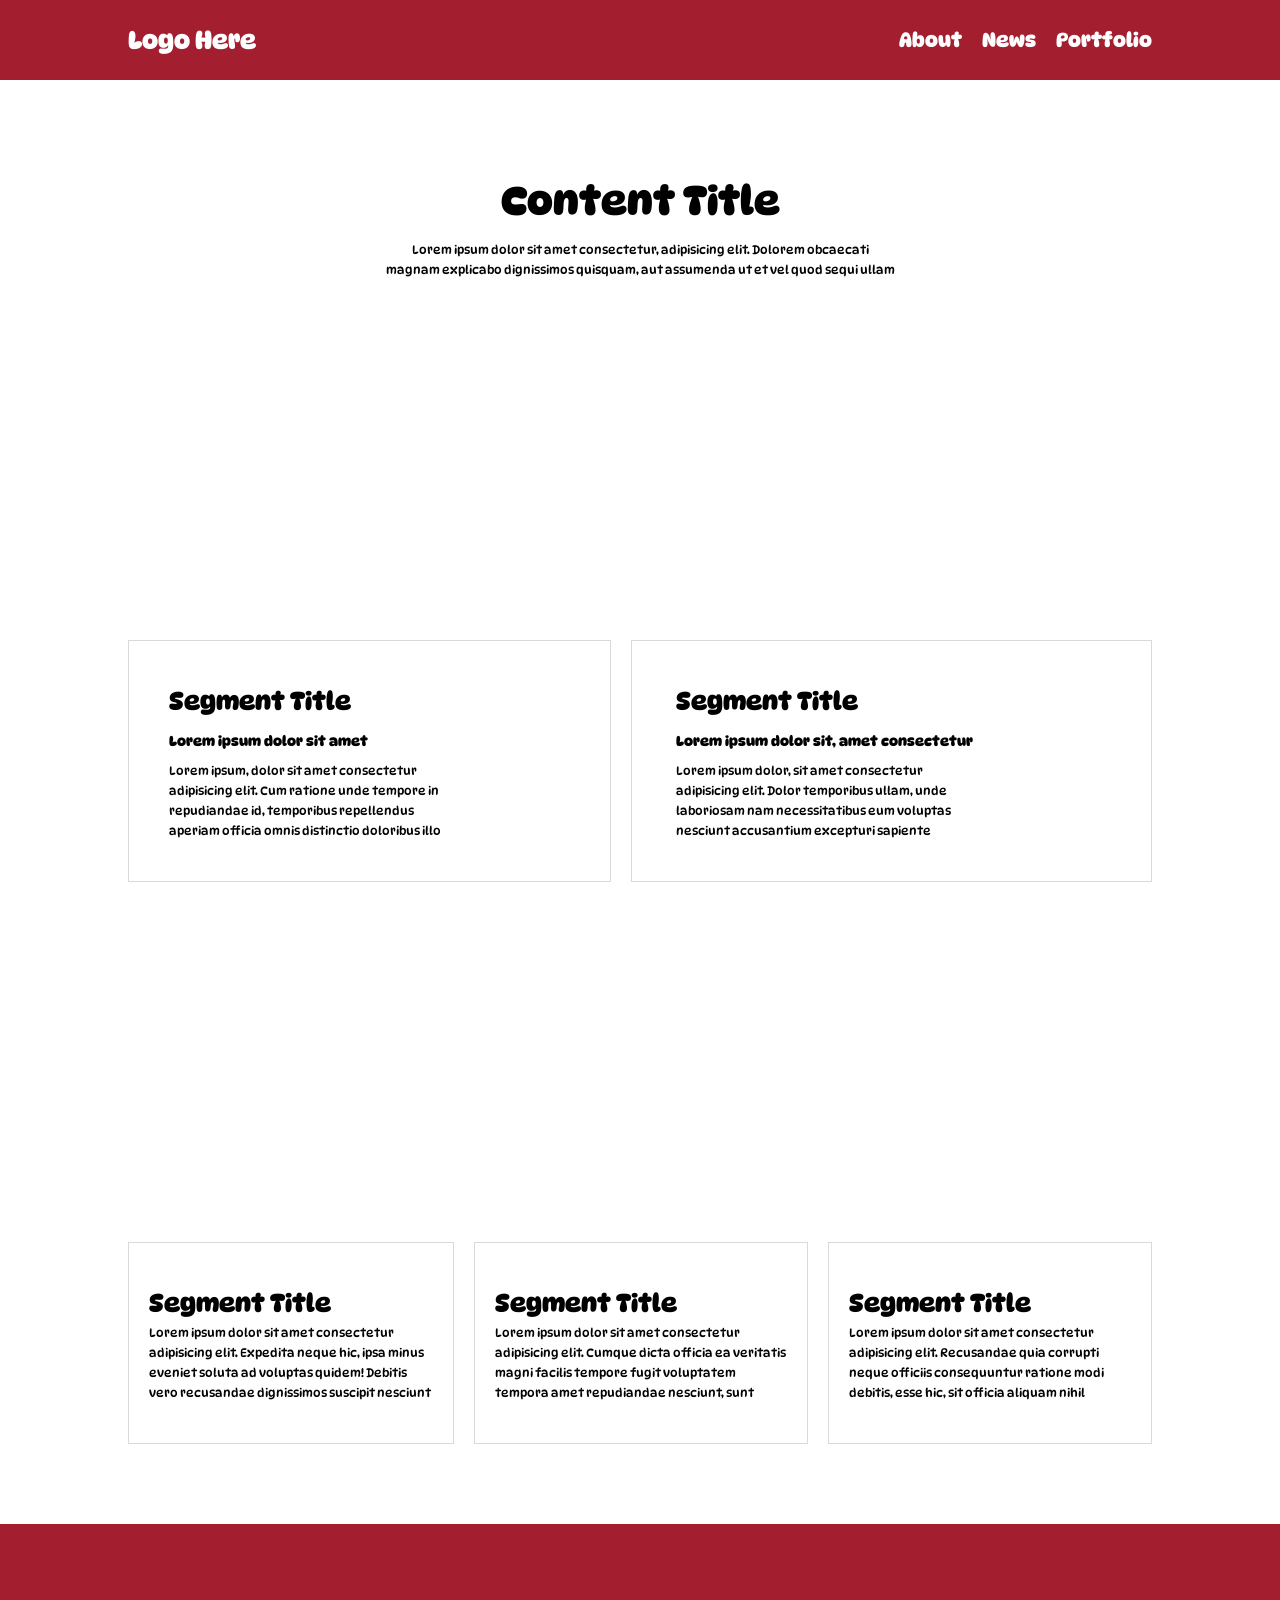
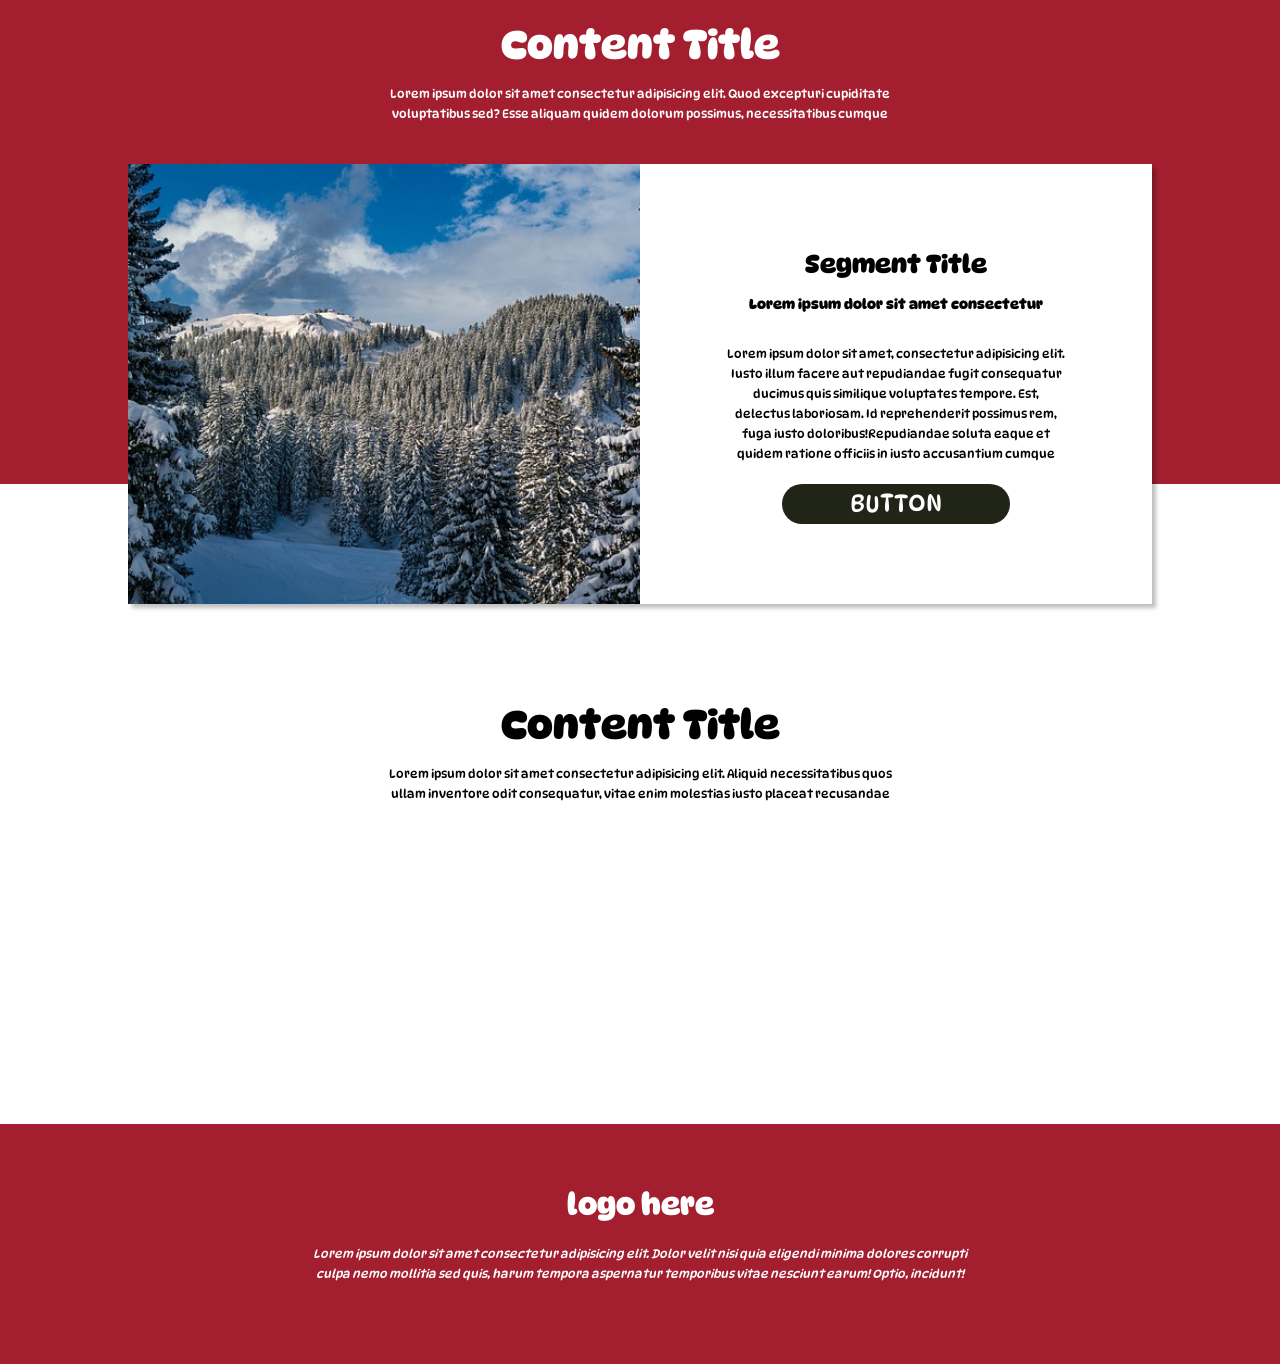
==== index.html @ 69e212dc "인덱스 추가" ====
<!DOCTYPE html>
<html lang="en">
<head>
    <meta charset="UTF-8">
    <meta name="viewport" content="width=device-width, initial-scale=1.0">
    <title>20260411 실습</title>
    <link rel="stylesheet" href="./css/all.min.css">
    <link rel="stylesheet" href="./css/reset.css">
    <link rel="stylesheet" href="./css/20260411exe01.css">
</head>
<body>
     <div class="hdr-top-wrap">
        <div class="hdr-top">
             <i class="fa-solid fa-sleigh"></i>
        </div>
    </div>
    <div class="hdr-wrap">
        <header>
            <h1>logo here</h1>
            <ul>
                <li>about</li>
                <li>news</li>
                <li>portfolio</li>
                <li>
                    <i class="fa-solid fa-burger"></i>
                </li>
            </ul>
        </header>
    </div>
    <div class="cnt-wrap cnt-wrap1">
        <div class="content cnt1">
            <header>
                <h2>content title</h2>
                <h4>Lorem ipsum dolor sit amet consectetur, adipisicing elit. Dolorem obcaecati magnam explicabo
                    dignissimos quisquam, aut assumenda ut et vel quod sequi ullam culpa veniam necessitatibus delectus,
                    ipsam quos, tempore dicta.</h4>
            </header>
            <section>
                <div class="art-top">
                    <article>
                        <div class="image i1">이미지</div>
                        <div class="texts">
                            <h3>segment title</h3>
                            <h4>Lorem ipsum dolor sit amet consectetur adipisicing elit.</h4>
                            <p>Lorem ipsum, dolor sit amet consectetur adipisicing elit. Cum ratione unde tempore in
                                repudiandae id, temporibus repellendus aperiam officia omnis distinctio doloribus illo
                                voluptatem ullam saepe praesentium veritatis ea repellat.</p>
                             <div class="icons">
                                <i class="fa-solid fa-thumbs-up"></i>
                                <i class="fa-solid fa-share-nodes"></i>
                            </div>
                        </div>
                    </article>
                    <article>
                        <div class="image i2">이미지</div>
                        <div class="texts">
                            <h3>segment title</h3>
                            <h4>Lorem ipsum dolor sit, amet consectetur adipisicing elit.</h4>
                            <p>Lorem ipsum dolor, sit amet consectetur adipisicing elit. Dolor temporibus ullam, unde
                                laboriosam nam necessitatibus eum voluptas nesciunt accusantium excepturi sapiente
                                perspiciatis dolorum impedit quaerat. Maiores et neque tempore dolorum?</p>
                             <div class="icons">
                                <i class="fa-solid fa-thumbs-up"></i>
                                <i class="fa-solid fa-share-nodes"></i>
                            </div>
                        </div>
                    </article>
                </div>
                <div class="art-btm">
                    <article>
                        <div class="image i1">이미지</div>
                        <div class="texts">
                            <h3>segment title</h3>
                            <p>Lorem ipsum dolor sit amet consectetur adipisicing elit. Expedita neque hic, ipsa minus
                                eveniet soluta ad voluptas quidem! Debitis vero recusandae dignissimos suscipit nesciunt
                                voluptas soluta vitae facere nobis quod?</p>
                             <div class="icons">
                                <i class="fa-solid fa-thumbs-up"></i>
                                <i class="fa-solid fa-share-nodes"></i>
                            </div>
                        </div>
                    </article>
                    <article>
                        <div class="image i2">이미지</div>
                        <div class="texts">
                            <h3>segment title</h3>
                            <p>Lorem ipsum dolor sit amet consectetur adipisicing elit. Cumque dicta officia ea
                                veritatis magni facilis tempore fugit voluptatem tempora amet repudiandae nesciunt, sunt
                                provident molestias distinctio at, est, et doloribus!</p>
                             <div class="icons">
                                <i class="fa-solid fa-thumbs-up"></i>
                                <i class="fa-solid fa-share-nodes"></i>
                            </div>
                        </div>
                    </article>
                    <article>
                        <div class="image i3">이미지</div>
                        <div class="texts">
                            <h3>segment title</h3>
                            <p>Lorem ipsum dolor sit amet consectetur adipisicing elit. Recusandae quia corrupti neque
                                officiis consequuntur ratione modi debitis, esse hic, sit officia aliquam nihil aperiam.
                                Dolor autem quaerat illo laborum deleniti!</p>
                             <div class="icons">
                                <i class="fa-solid fa-thumbs-up"></i>
                                <i class="fa-solid fa-share-nodes"></i>
                            </div>
                        </div>
                    </article>
                </div>
            </section>
        </div>
    </div>
    <div class="cnt-wrap cnt-wrap2">
        <div class="content cnt2">
            <header>
                <h2>content title</h2>
                <h4>Lorem ipsum dolor sit amet consectetur adipisicing elit. Quod excepturi cupiditate voluptatibus sed?
                    Esse aliquam quidem dolorum possimus, necessitatibus cumque odio debitis magni! Nobis ab dolore
                    maxime. Facere, reprehenderit ullam.</h4>
            </header>
            <section>
                <article>
                    <div class="image">
                        <input type="checkbox" name="" id="btn">
                        <video src="./image/191724-891315404_tiny.mp4" muted autoplay loop></video>
                    </div>
                    <div class="texts">
                        <h3>segment title</h3>
                        <h4>Lorem ipsum dolor sit amet consectetur adipisicing elit.</h4>
                        <p><span>Lorem ipsum dolor sit amet, consectetur adipisicing elit. Iusto illum facere aut
                                repudiandae fugit consequatur ducimus quis similique voluptates tempore. Est, delectus
                                laboriosam. Id reprehenderit possimus rem, fuga iusto doloribus!</span><span>Repudiandae
                                soluta eaque et quidem ratione officiis in iusto accusantium cumque explicabo, dolor
                                totam quia quo optio cum laboriosam dolore? Officiis quis nemo quam ipsa reiciendis
                                delectus tempora, placeat culpa!</span><span>Impedit in quas culpa corrupti amet placeat
                                repellat, aliquid voluptas error, a mollitia, quo iure fuga ad. Error accusantium odio
                                officiis voluptatibus amet, rerum soluta nesciunt! Odit dignissimos a
                                reprehenderit!</span></p>
                        <button> <label for="btn">button</label></button>
                    </div>
                </article>
            </section>
        </div>
    </div>
    <div class="cnt-wrap cnt-wrap3">
        <div class="content cnt3">
            <header>
                <h2>content title</h2>
                <h4>Lorem ipsum dolor sit amet consectetur adipisicing elit. Aliquid necessitatibus quos ullam inventore
                    odit consequatur, vitae enim molestias iusto placeat recusandae eum nesciunt soluta obcaecati magnam
                    debitis optio veritatis quasi.</h4>
            </header>
            <section>
                <article>
                    <div class="image i1">이미지</div>
                    <div class="texts">
                        <h3>segment title</h3>
                        <p>Lorem, ipsum dolor sit amet consectetur adipisicing elit. Ipsum voluptas corporis quaerat
                            totam recusandae praesentium ullam, modi impedit nam consequatur vitae repudiandae unde quos
                            vero animi sapiente incidunt laborum labore?</p>
                    </div>
                </article>
                <article>
                    <div class="image i2">이미지</div>
                    <div class="texts">
                        <h3>segment title</h3>
                        <p>Lorem, ipsum dolor sit amet consectetur adipisicing elit. Ipsum voluptas corporis quaerat
                            totam recusandae praesentium ullam, modi impedit nam consequatur vitae repudiandae unde quos
                            vero animi sapiente incidunt laborum labore?</p>
                    </div>
                </article>
                <article>
                    <div class="image i3">이미지</div>
                    <div class="texts">
                        <h3>segment title</h3>
                        <p>Lorem, ipsum dolor sit amet consectetur adipisicing elit. Ipsum voluptas corporis quaerat
                            totam recusandae praesentium ullam, modi impedit nam consequatur vitae repudiandae unde quos
                            vero animi sapiente incidunt laborum labore?</p>
                    </div>
                </article>
                <article>
                    <div class="image i4">이미지</div>
                    <div class="texts">
                        <h3>segment title</h3>
                        <p>Lorem, ipsum dolor sit amet consectetur adipisicing elit. Ipsum voluptas corporis quaerat
                            totam recusandae praesentium ullam, modi impedit nam consequatur vitae repudiandae unde quos
                            vero animi sapiente incidunt laborum labore?</p>
                    </div>
                </article>
            </section>
        </div>
    </div>
    <div class="ftr-wrap">
        <footer>
            <h4>logo here</h4>
            <address>Lorem ipsum dolor sit amet consectetur adipisicing elit. Dolor velit nisi quia eligendi minima
                dolores corrupti culpa nemo mollitia sed quis, harum tempora aspernatur temporibus vitae nesciunt earum!
                Optio, incidunt!</address>
           <div class="icons">
                <i class="fa-brands fa-instagram"></i>
                <i class="fa-brands fa-square-facebook"></i>
                <i class="fa-brands fa-square-twitter"></i>
            </div>
        </footer>
    </div>
</body>
</html>
---- css/20260411exe01.css ----
@import url('https://fonts.googleapis.com/css2?family=DynaPuff:wght@400..700&display=swap');

body{
    font-family: 'DynaPuff';
}
/* hdr-top */
.hdr-top-wrap{
    background-color: #212517;
}
.hdr-top-wrap>.hdr-top{
    width: 80%;
    max-width: 1080px;
    margin: 0 auto;
    /* text-align: center; */
    background-image: url('../image/ball-1906468_640\ 1.png');
    background-repeat: repeat-x;
    
}
.hdr-top-wrap>.hdr-top>i{
    line-height: 40px;
    font-size: 35px;
    color: #fff;
    animation: move 5s infinite linear;
}


/* header 영역 */
.hdr-wrap{
    background-color: #a31f30;
}
.hdr-wrap>header{
    width: 80%;
    max-width: 1080px;
    margin: 0 auto;
    display: flex;
    justify-content: space-between;
    line-height: 80px;
    color: #fff;
    font-weight: 700;
    text-transform:  capitalize;
}
.hdr-wrap>header>h1{
    font-size: 25px;
    font-weight: 700;
}
.hdr-wrap>header>ul{
    display: flex;
    column-gap: 20px;
    font-size: 20px;
}
.hdr-wrap>header>ul>li{}
.hdr-wrap>header>ul>li:nth-of-type(4){
    display: none;
}


/* cnt-wrap 공통 */
.cnt-wrap{
    margin-top: 80px;
}
.cnt-wrap>.content{
    width: 80%;
    max-width: 1080px;
    margin: 0 auto;
}
.cnt-wrap>.content>header{
    text-align: center;
}
.cnt-wrap>.content>header>h2{
    line-height: 80px;
    font-size: 40px;
    font-weight: 700;
    text-transform:  capitalize;
}
.cnt-wrap>.content>header>h4{
    height: 40px;
    line-height: 20px;
    overflow: hidden;
    width: calc(100% / 12 * 6);
    margin: 0 auto;
    font-size: 12px;
}
.cnt-wrap>.content>section{
    margin-top: 40px;
}
.cnt-wrap>.content>section article>.image{
    background-size: cover;
    background-repeat: no-repeat;
    background-position: center;
    color: transparent;
    font-size: 1px;
}
.cnt-wrap>.content>section article>.texts>h3{
    line-height: 40px;
    font-size: 25px;
    font-weight: 700;
    text-transform:  capitalize;
}
.cnt-wrap>.content>section article>.texts>h4{
    line-height: 40px;
    height: 40px;
    overflow: hidden;
    font-size: 14px;
    font-weight: 700;
}
.cnt-wrap>.content>section article>.texts>p{
    height: 80px;
    line-height: 20px;
    overflow: hidden;
    font-size: 12px;
}



/* cnt1 */
.cnt-wrap1{}
.cnt-wrap1>.content{}
.cnt1{}
.cnt1>header{}
.cnt1>section{}

/* art-top */
.art-top{
    display: flex;
    column-gap: 20px;
}
.art-top>article{}
.art-top>article>.image{
    height: 320px;
}
.art-top>article>.image.i1{
    background-image: url('../image/content1_image1.png');
}
.art-top>article>.image.i2{
    background-image: url('../image/content1_image2.png');
}
.art-top>article>.texts{
    padding-top: 40px;
    padding-bottom: 40px;
    padding-left: calc(100% / 6 * 0.5);
    padding-right: calc(100% / 6 * 2);
    border: 1px solid #D9D9D9;
}
.art-top>article>.texts>h3{}
.art-top>article>.texts>h4{}
.art-top>article>.texts>p{}
.art-top>article>.texts>.icons{
    line-height: 40px;  
    font-size: 25px;
}
.art-top>article>.texts>.icons>i{}

/* art-btm */
.art-btm{
    display: flex;
    column-gap: 20px;
    margin-top: 40px;
}
.art-btm>article{}
.art-btm>article>.image{
    height: 320px;
}
.art-btm>article>.image.i1{
    background-image: url('../image/content1_image3.png');
}
.art-btm>article>.image.i2{
    background-image: url('../image/content1_image4.png');
}
.art-btm>article>.image.i3{
    background-image: url('../image/content1_image5.png');
}
.art-btm>article>.texts{
    padding: 40px 20px;
    border: 1px solid #D9D9D9;
}
.art-btm>article>.texts>p{}
.art-btm>article>.texts>.icons{
    line-height: 40px; 
    font-size: 25px;
}
.art-btm>article>.texts>.icons>i{}


/* cnt2 */
.cnt-wrap2{}
.cnt-wrap2>.content{
    width: 100%;
    max-width: none;
}
.cnt2{}
.cnt2>header{
    background-color: #a31f30;
    padding-top: 80px;
    padding-bottom: 360px;
    color: #fff;
}
.cnt2>header>h4{
    width: calc(80% / 12 * 6);
    max-width: 520px;
}
.cnt-wrap>.content.cnt2>section{
    background-color: #fff;
    width: 80%;
    max-width: 1080px;
    margin: 0 auto;
    margin-top: -320px;
}
.cnt2>section>article{
    display: flex;
    box-shadow: 4px 4px 4px 0 rgba(0, 0, 0, 0.25);
}
.cnt2>section>article>.image{
    width: 50%;
    background-image: url('../image/sonyuser-hochybrig-4683994_640.jpg');
    
}
.cnt2>section>article>.image>input{
    display: none;
}
.cnt2>section>article>.image>input:checked+video{
    display: none;
}

.cnt2>section>article>.image>video{
    height: 100%;
    object-fit: cover;
}
.cnt2>section>article>.texts{
    width: 50%;
    padding: 80px calc(100% / 12);
    text-align: center;
}
.cnt2>section>article>.texts>h3{}
.cnt2>section>article>.texts>h4{}
.cnt-wrap>.content.cnt2>section>article>.texts>p{
    margin-top: 20px;
    height: 120px;
}
.cnt2>section>article>.texts>p>span{}
.cnt2>section>article>.texts>button{
    line-height: 40px;
    width: calc(100% / 6 * 4);
    margin-top: 20px;
    font-size: 24px;
    background-color: #212517;
    color: #fff;
    text-transform:  uppercase;
    border-radius: 20px;
    cursor: pointer;
}


/* cnt3 */
.cnt-wrap3{}
.cnt-wrap3>.content{}
.cnt3{}
.cnt3>header{}
.cnt3>section{
    display: flex;
    column-gap: 20px;
}
.cnt3>section>article{
    height: 200px;
    overflow: hidden;
}
.cnt3>section>article:hover>.texts{
    margin-top: -200px;
}
.cnt3>section>article>.image{
    height: 200px;
}
.cnt3>section>article>.image.i1{
    background-image: url('../image/content3_image1.png');
}
.cnt3>section>article>.image.i2{
    background-image: url('../image/content3_image2.png');
}
.cnt3>section>article>.image.i3{
    background-image: url('../image/content3_image3.png');
}
.cnt3>section>article>.image.i4{
    background-image: url('../image/content3_image4.png');
}
.cnt3>section>article>.texts{
    padding: 40px 20px;
    background-color: rgba(51,51,51,0.4);
    color: #fff;
    transition: margin-top 0.5s;
}
.cnt3>section>article>.texts>h3{}
.cnt3>section>article>.texts>p{}


/* footer */
.ftr-wrap{
    margin-top: 80px;
    padding-top: 40px;
    padding-bottom: 80px;
    background-color: #a31f30;
}
.ftr-wrap>footer{
    width: 80%;
    max-width: 1080px;
    margin: 0 auto;
    text-align: center;
    color: #fff;
}
.ftr-wrap>footer>h4{
    line-height: 80px;
    font-size: 30px;
    font-weight: 700;
}
.ftr-wrap>footer>address{
    line-height: 20px;
    height: 40px;
    overflow: hidden;  
    width: calc(100% / 12 * 8);
    margin: 0 auto;
    font-size: 12px;  
}
.ftr-wrap>footer>.icons{
    line-height: 80px;
    font-size: 40px;
}
.ftr-wrap>footer>.icons>i{}

@media screen and (max-width: 1024px) {
    /* 이 안에 값들이 가로사이즈 1024px 이하일때 적용 */
    .art-top>article:nth-of-type(2){
        display: none;
    }
    .art-btm>article:nth-of-type(3){
        display: none;
    }
    .cnt2>section>article>.texts{
        display: none;
    }
    .cnt2>section>article>.image{
        width: 100%;
        height: 500px;
    }
    .cnt3>header{
        display: none;
    }
    .cnt3>section>article:nth-of-type(3){
        display: none;
    }
    .cnt3>section>article:nth-of-type(4){
        display: none;
    }
    .hdr-top-wrap>.hdr-top{
        max-width: 610px;
    }
    .hdr-wrap>header{
        max-width: 610px;
    }
    .cnt-wrap>.content{
        max-width: 610px;
    }
    .ftr-wrap>footer{
        max-width: 610px;
    }

    .cnt-wrap2>.content{
        width: 100%;
        max-width: none;
    }
    .cnt-wrap>.content.cnt2>section{
        max-width: 610px;
    }
    .cnt2>header>h4{
        max-width: 610px;
    }
    .cnt-wrap>.content>header>h4{
        width: 100%;   
    }
    .cnt-wrap{
        margin-top: 40px;
    }
    .art-btm{
        margin-top: 0;
    }
    .cnt-wrap3{
        margin-top: 80px;
    }
    .cnt2>header{
        padding-bottom: 320px;
    }
    .cnt-wrap>.content.cnt2>section{
        margin-top: -280px;
    }
}

@media screen and (max-width: 420px) {
    .art-btm{
        display: none;
    }
    .art-top>article:nth-of-type(2){
        display: block;
        margin-top: 20px;
    }
    .art-top>article>.texts{
        display: none;
    }
    .art-top{
        display: block;
    }
    .cnt-wrap>.content.cnt2>section{
        margin-top: 0; 
    }
    .cnt2>header{
        padding-bottom: 80px;
    }
    .cnt2>section>article>.image{
        height: 240px;
    }
    .cnt-wrap>.content{
        width: 90%;
    }
    .cnt-wrap>.content.cnt2>section{
        width: 100%;
    }
    .hdr-wrap>header>ul>li{
        display: none;
    }
    .hdr-wrap>header>ul>li:nth-of-type(4){
        display: block;
    }
}

@keyframes move {
    0%{
        margin-left: 0%;
    }
    25%{
        margin-left: 50%;

    }
    50%{
        margin-left: calc(100% - 40px);
    }
    75%{
        margin-left: 50%;
    }
    100%{
        margin-left: 0%;
    }    
}
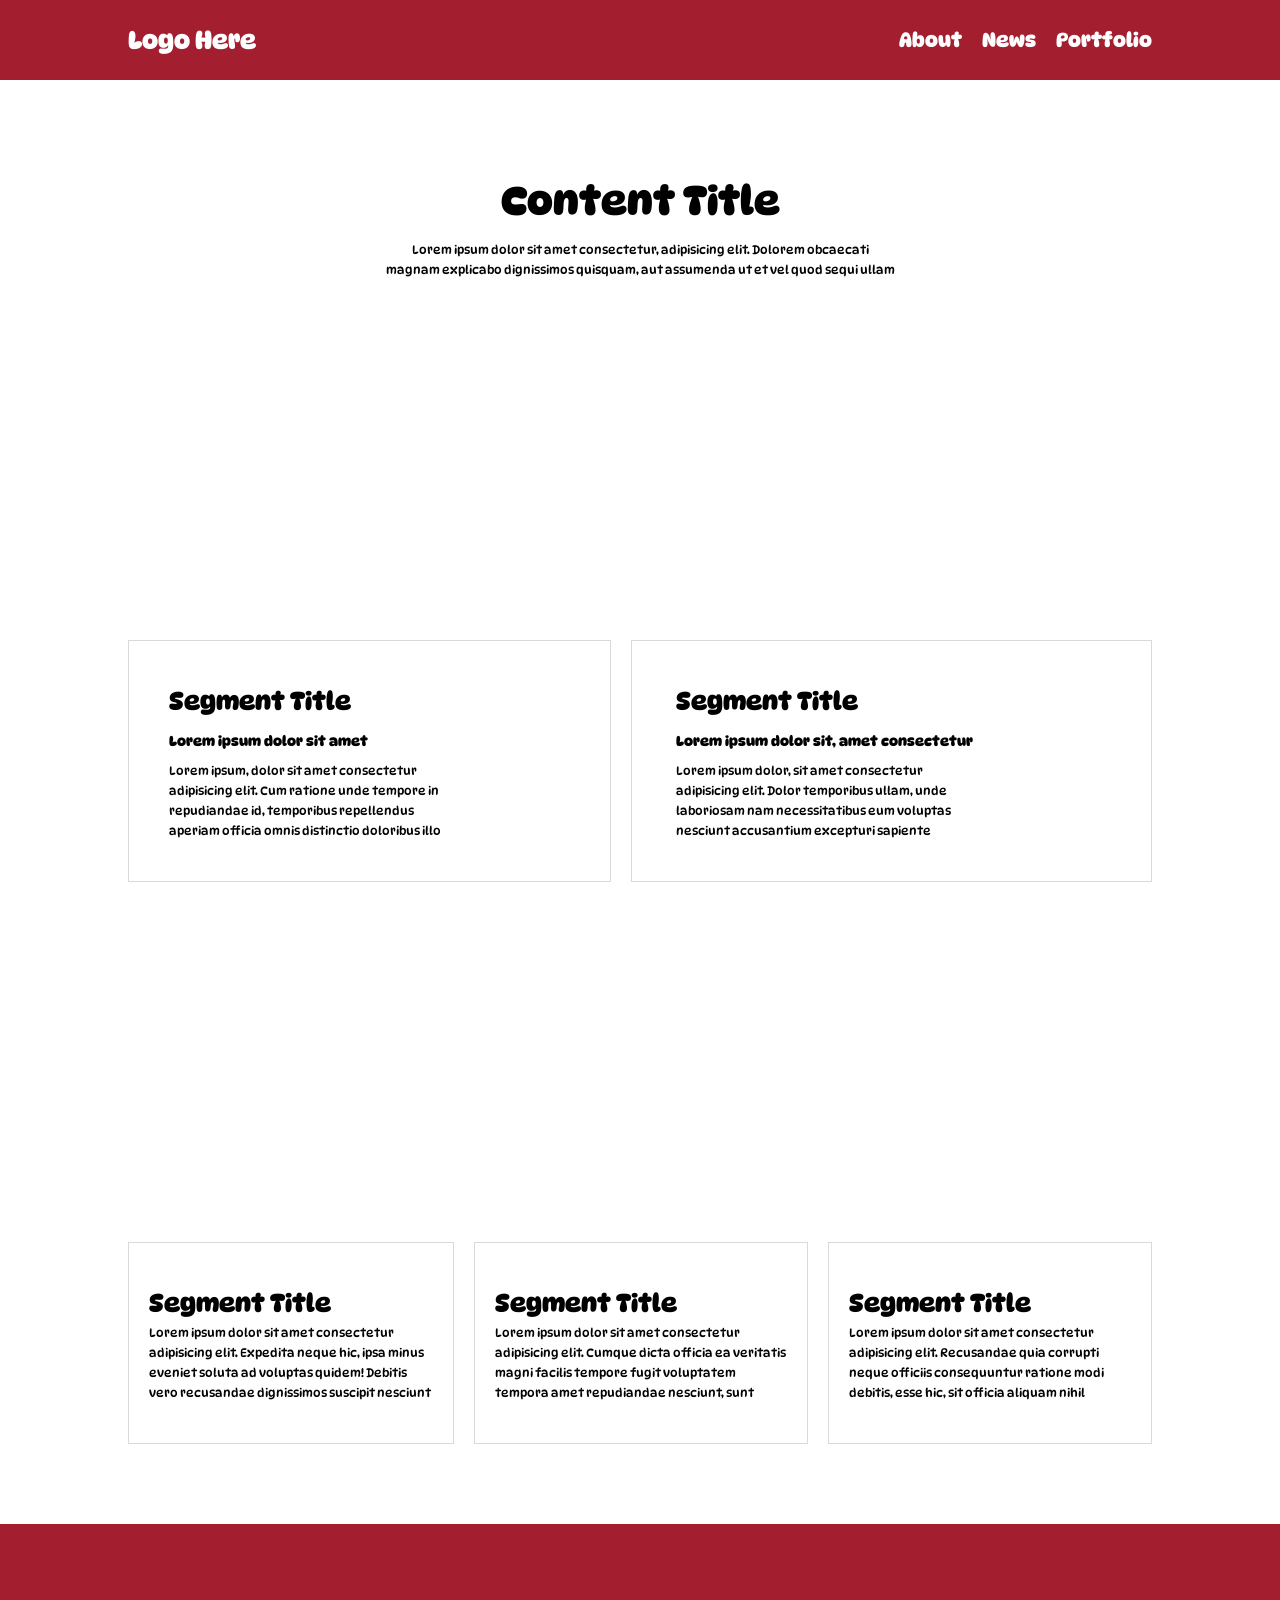
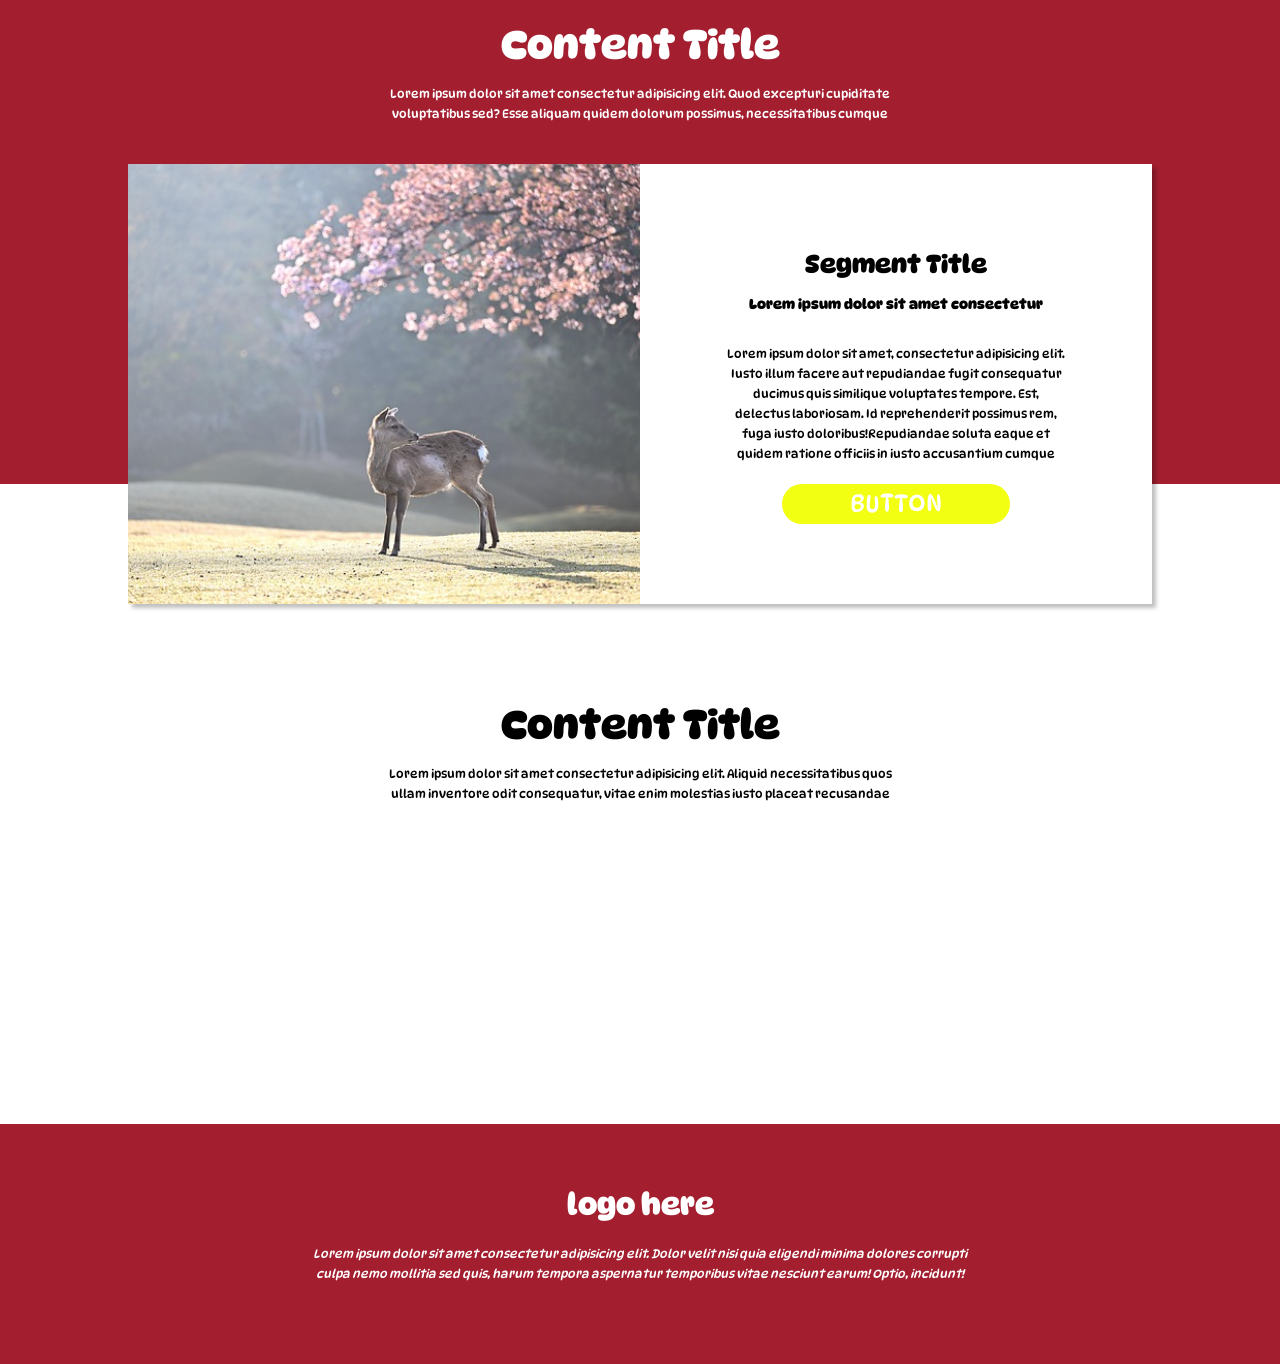
==== commit b33087f4: "202604월 종로수업 종료" ====
--- a/index.html
+++ b/index.html
@@ -121,7 +121,7 @@
             <section>
                 <article>
                     <div class="image">
-                        <input type="checkbox" name="" id="btn">
+                        <input type="checkbox" id="btn">
                         <video src="./image/191724-891315404_tiny.mp4" muted autoplay loop></video>
                     </div>
                     <div class="texts">
@@ -136,7 +136,11 @@
                                 repellat, aliquid voluptas error, a mollitia, quo iure fuga ad. Error accusantium odio
                                 officiis voluptatibus amet, rerum soluta nesciunt! Odit dignissimos a
                                 reprehenderit!</span></p>
-                        <button> <label for="btn">button</label></button>
+                        <button>
+                            <!-- 버튼을 클릭했을때 체크박스가 체크/ 체크해제 되도록 만들어보세요!
+                             즉, 라벨태그와 input check태그가 바인딩 되어야합니다. -->
+                            <label for="btn">button</label>
+                        </button>
                     </div>
                 </article>
             </section>
--- a/css/20260411exe01.css
+++ b/css/20260411exe01.css
@@ -11,7 +11,6 @@
     width: 80%;
     max-width: 1080px;
     margin: 0 auto;
-    /* text-align: center; */
     background-image: url('../image/ball-1906468_640\ 1.png');
     background-repeat: repeat-x;
     
@@ -20,13 +19,15 @@
     line-height: 40px;
     font-size: 35px;
     color: #fff;
-    animation: move 5s infinite linear;
+    /*  한번만 반복되는데, 썰매가 끝까지 갔다가 다시 천천히 앞으로 오게해보세요! */
+    animation: move 20s infinite linear;
 }
 
 
 /* header 영역 */
 .hdr-wrap{
     background-color: #a31f30;
+    animation: ani 10s 3;
 }
 .hdr-wrap>header{
     width: 80%;
@@ -211,19 +212,21 @@
 }
 .cnt2>section>article>.image{
     width: 50%;
-    background-image: url('../image/sonyuser-hochybrig-4683994_640.jpg');
-    
+    background-image: url('../image/yamabon-deer-7124972_640.jpg');
 }
 .cnt2>section>article>.image>input{
     display: none;
 }
 .cnt2>section>article>.image>input:checked+video{
-    display: none;
-}
+   opacity: 0;
+}
+
 
 .cnt2>section>article>.image>video{
     height: 100%;
     object-fit: cover;
+    opacity: 1;
+    transition: opacity 0.5s;
 }
 .cnt2>section>article>.texts{
     width: 50%;
@@ -242,13 +245,16 @@
     width: calc(100% / 6 * 4);
     margin-top: 20px;
     font-size: 24px;
-    background-color: #212517;
+    background-color: #f3ff12;
     color: #fff;
     text-transform:  uppercase;
     border-radius: 20px;
     cursor: pointer;
 }
 
+.cnt2>section>article>.texts>button:hover{
+    animation: ani 0.5s infinite;
+}
 
 /* cnt3 */
 .cnt-wrap3{}
@@ -428,21 +434,32 @@
     }
 }
 
-@keyframes move {
+@keyframes ani {
+  0% {
+    /* 0퍼센트시점일때 적용될 css !  */
+    background-color: #f3ff12;
+  }
+  50% {
+    /* 50%퍼센트시점일때 적용될 css !  */
+    background-color: #00ffc3;
+  }
+  88% {
+    /* 100% 퍼센트시점일때 적용될 css !  */
+    background-color: #ff00b3;
+  }
+  100%{
+    background-color: #f3ff12;
+  }
+}
+
+@keyframes move{
     0%{
         margin-left: 0%;
     }
-    25%{
-        margin-left: 50%;
-
-    }
     50%{
-        margin-left: calc(100% - 40px);
-    }
-    75%{
-        margin-left: 50%;
+        margin-left: calc(100% - 45px);
     }
     100%{
         margin-left: 0%;
-    }    
+    }
 }
